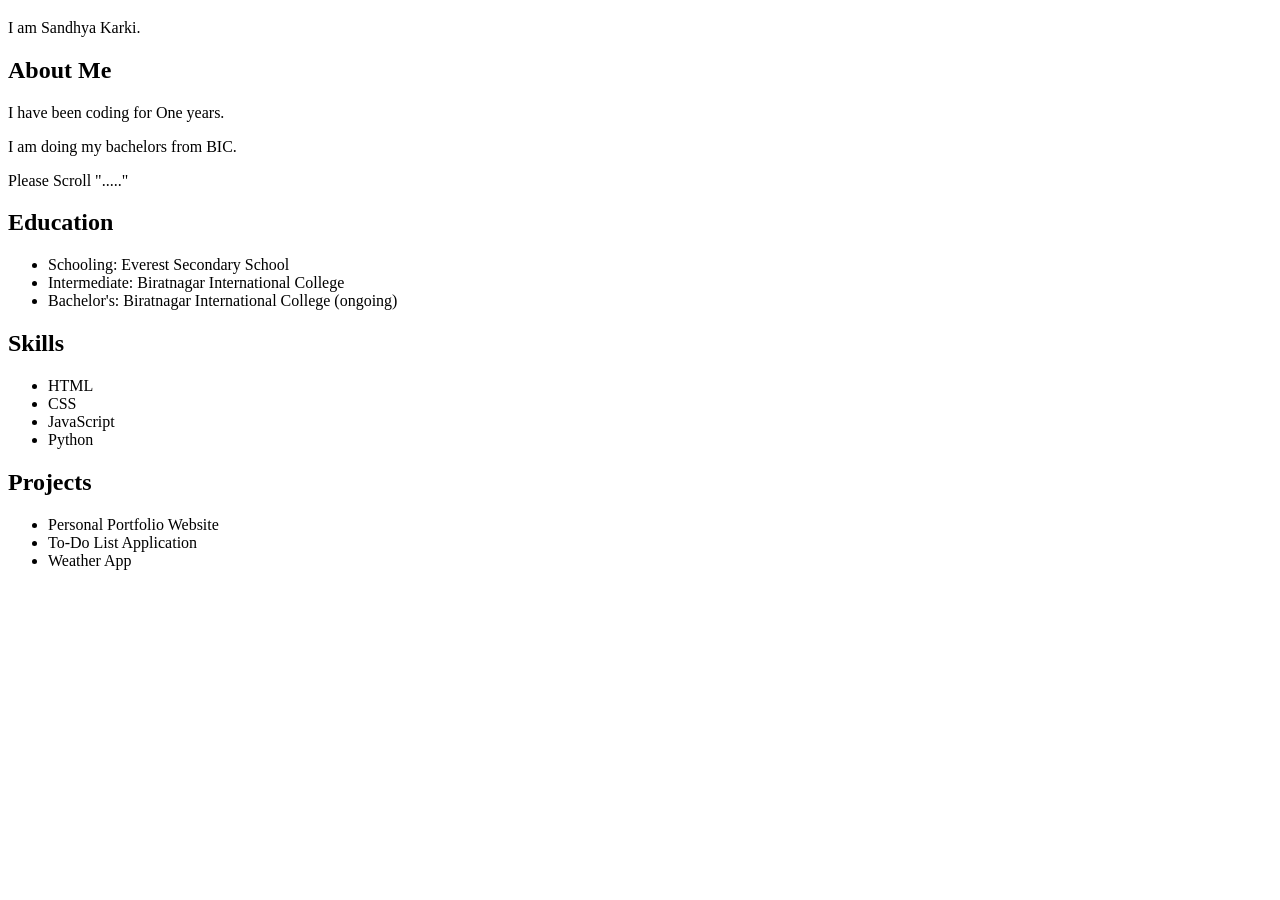
==== index.html @ 981e6aa9 "Css added" ====
<!DOCTYPE html>
<html lang="en">
<head>
    <meta charset="UTF-8">
    <meta name="viewport" content="width=device-width, initial-scale=1.0">
    <title>Document</title>
</head>
<body>
    <header></header>
    <div class ="head">
        <div class="info-head"></div>
            <h3 HELLO,></h3>
            <p>I am Sandhya Karki. </p>

        </div>
        <div class="info-bottom"></div>
    </div>
    <div class="About-me">
        <h2>About Me</h2>
        <p>I have been coding for One years.</p>
        <p>I am doing my bachelors from BIC.</p>
        <p>Please Scroll "....."</p>
        </div>
        <div
    class="education">
                <h2>Education</h2>
                <ul>
                    <li>Schooling: Everest Secondary School</li>
                    <li>Intermediate: Biratnagar International College</li>
                    <li>Bachelor's: Biratnagar International College (ongoing)</li>
                </ul>
                </div>

    <div class="skills"></div>
        <h2>Skills</h2>
        <ul>
            <li>HTML</li>
            <li>CSS</li>
            <li>JavaScript</li>
            <li>Python</li>
        </ul>
        </div>
    <div class="projects">
        <h2>Projects</h2>
        <ul>
            <li>Personal Portfolio Website</li>
            <li>To-Do List Application</li>
            <li>Weather App</li>
        </ul>
    </div>
    <footer></footer>


</body>
</html>
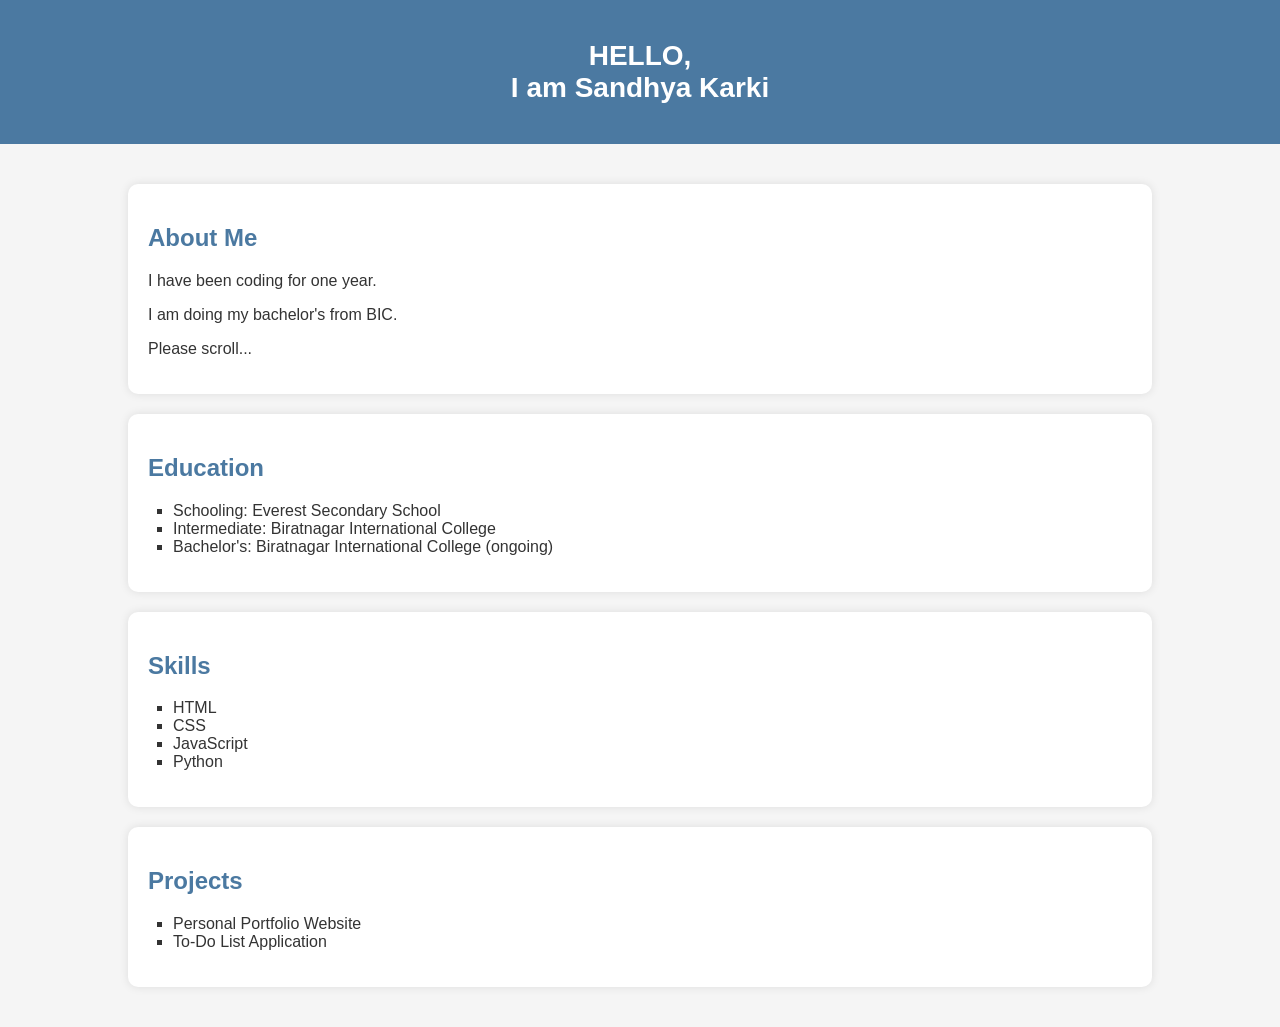
==== commit e11b3992: "done" ====
--- a/index.html
+++ b/index.html
@@ -3,53 +3,49 @@
 <head>
     <meta charset="UTF-8">
     <meta name="viewport" content="width=device-width, initial-scale=1.0">
-    <title>Document</title>
+    <title>Sandhya Karki - Portfolio</title>
+    <link rel="stylesheet" href="style.css">
 </head>
 <body>
-    <header></header>
-    <div class ="head">
-        <div class="info-head"></div>
-            <h3 HELLO,></h3>
-            <p>I am Sandhya Karki. </p>
 
+    <header>
+        HELLO,<br> I am Sandhya Karki
+    </header>
+
+    <section>
+
+        <!-- About Me -->
+        <div class="card">
+            <h2>About Me</h2>
+            <p>I have been coding for one year.</p>
+            <p>I am doing my bachelor's from BIC.</p>
+            <p>Please scroll...</p>
         </div>
-        <div class="info-bottom"></div>
-    </div>
-    <div class="About-me">
-        <h2>About Me</h2>
-        <p>I have been coding for One years.</p>
-        <p>I am doing my bachelors from BIC.</p>
-        <p>Please Scroll "....."</p>
+
+        <!-- Education -->
+        <div class="card">
+            <h2>Education</h2>
+            <ul>
+                <li>Schooling: Everest Secondary School</li>
+                <li>Intermediate: Biratnagar International College</li>
+                <li>Bachelor's: Biratnagar International College (ongoing)</li>
+            </ul>
         </div>
-        <div
-    class="education">
-                <h2>Education</h2>
-                <ul>
-                    <li>Schooling: Everest Secondary School</li>
-                    <li>Intermediate: Biratnagar International College</li>
-                    <li>Bachelor's: Biratnagar International College (ongoing)</li>
-                </ul>
-                </div>
 
-    <div class="skills"></div>
-        <h2>Skills</h2>
-        <ul>
-            <li>HTML</li>
-            <li>CSS</li>
-            <li>JavaScript</li>
-            <li>Python</li>
-        </ul>
+        <!-- Skills -->
+        <div class="card">
+            <h2>Skills</h2>
+            <ul>
+                <li>HTML</li>
+                <li>CSS</li>
+                <li>JavaScript</li>
+                <li>Python</li>
+            </ul>
         </div>
-    <div class="projects">
-        <h2>Projects</h2>
-        <ul>
-            <li>Personal Portfolio Website</li>
-            <li>To-Do List Application</li>
-            <li>Weather App</li>
-        </ul>
-    </div>
-    <footer></footer>
 
-
-</body>
-</html>+        <!-- Projects -->
+        <div class="card">
+            <h2>Projects</h2>
+            <ul>
+                <li>Personal Portfolio Website</li>
+                <li>To-Do List Application</li>
--- a/style.css
+++ b/style.css
@@ -0,0 +1,50 @@
+/* ----- Global Styling ----- */
+body {
+    margin: 0;
+    font-family: Arial, sans-serif;
+    background: #f5f5f5;
+    color: #333;
+}
+
+/* ----- Header ----- */
+header {
+    background: #4b79a1;
+    color: white;
+    padding: 40px;
+    text-align: center;
+    font-size: 28px;
+    font-weight: bold;
+}
+
+/* ----- Section & Cards ----- */
+section {
+    width: 80%;
+    margin: auto;
+    padding: 20px 0;
+}
+
+.card {
+    background: white;
+    padding: 20px;
+    margin: 20px 0;
+    border-radius: 10px;
+    box-shadow: 0px 0px 10px rgba(0,0,0,0.1);
+}
+
+h2 {
+    color: #4b79a1;
+}
+
+ul {
+    list-style-type: square;
+    padding-left: 25px;
+}
+
+/* ----- Footer ----- */
+footer {
+    background: #4b79a1;
+    color: white;
+    text-align: center;
+    padding: 20px;
+    margin-top: 40px;
+}
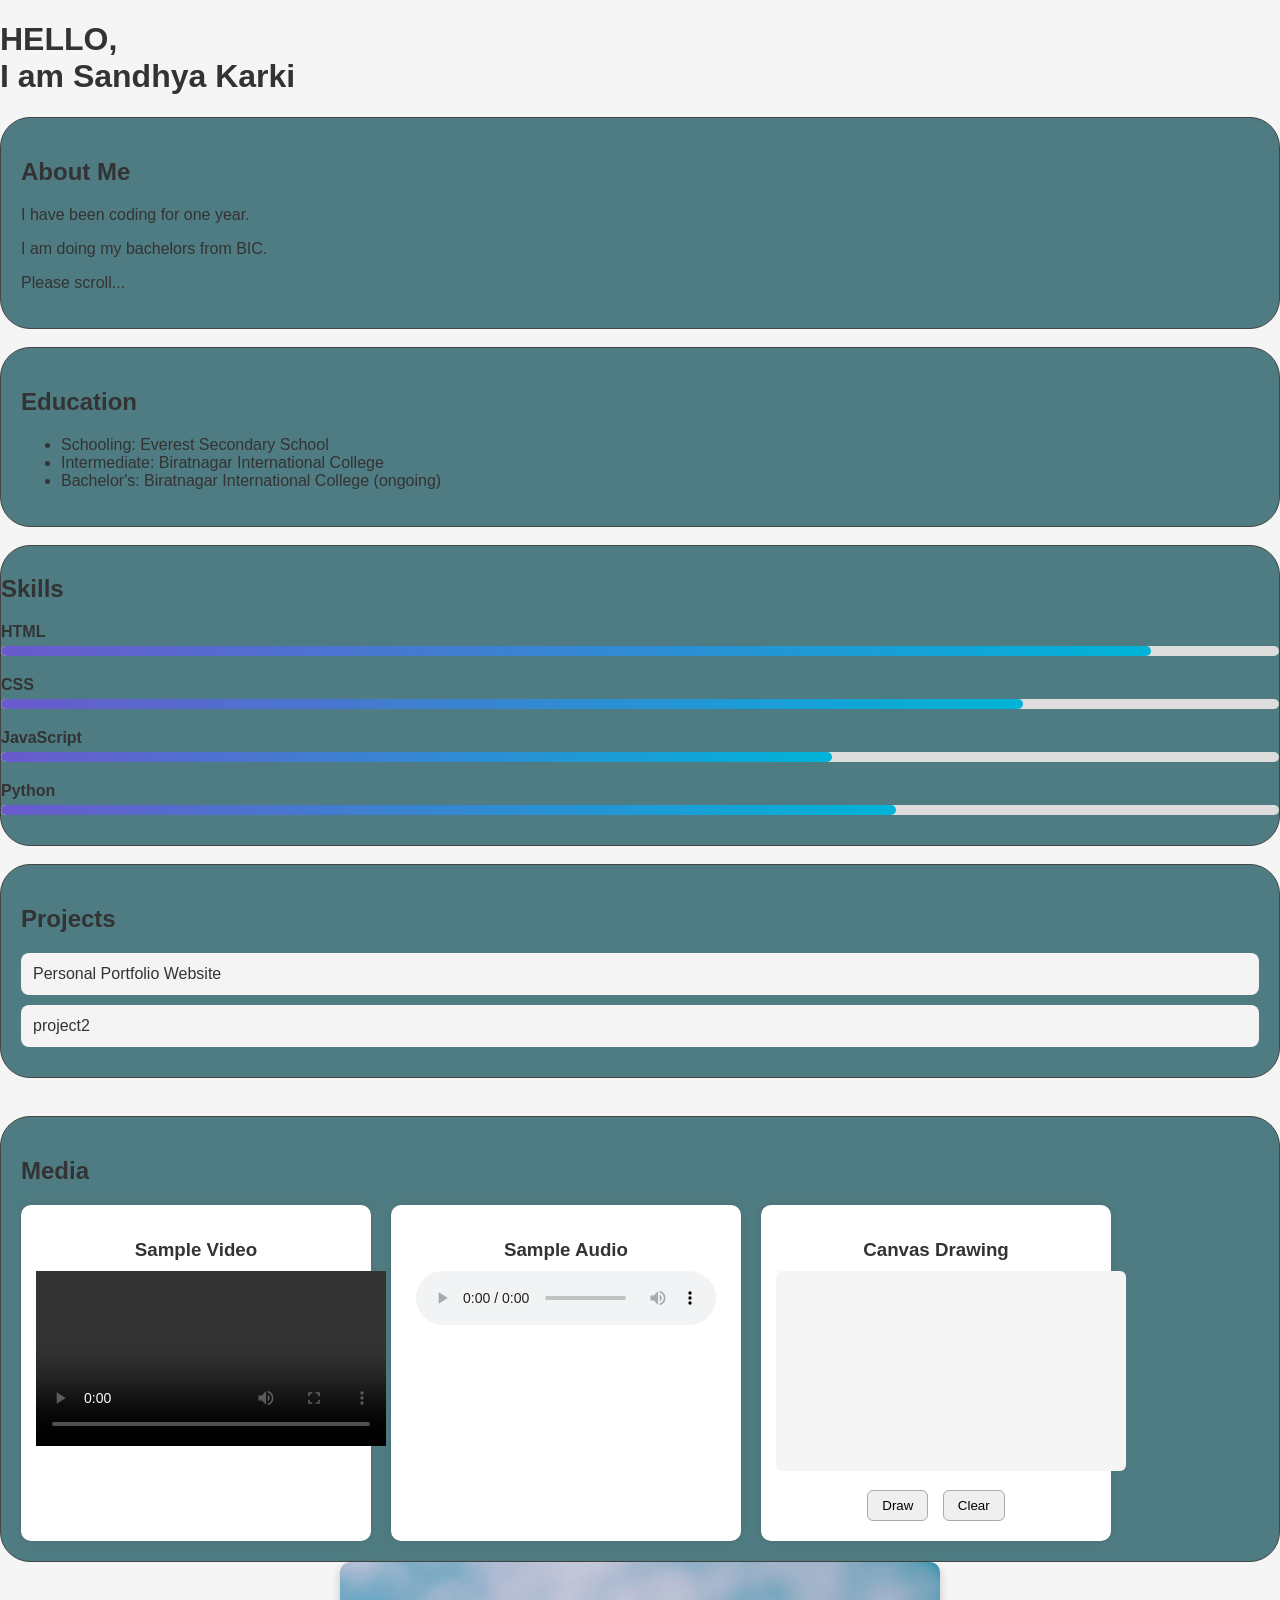
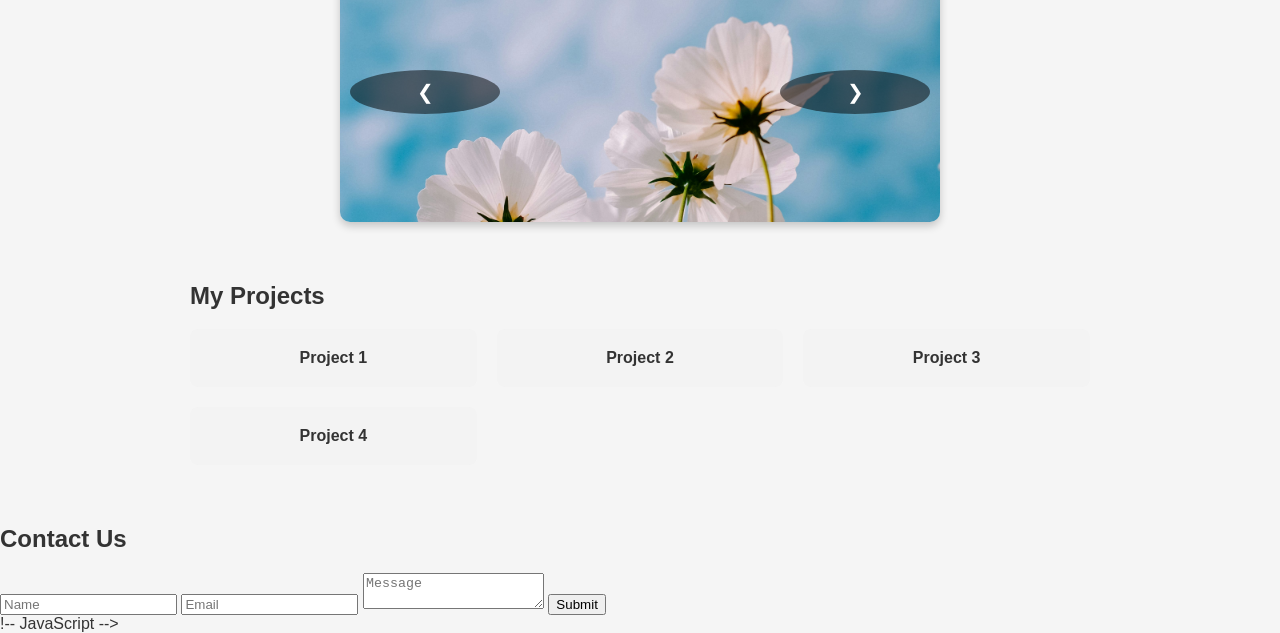
==== commit 6c4148a8: "restructured the folder" ====
--- a/index.html
+++ b/index.html
@@ -1,6 +1,7 @@
 <!DOCTYPE html>
 <html lang="en">
 <head>
+    <link rel="stylesheet" href="index.css">
     <meta charset="UTF-8">
     <meta name="viewport" content="width=device-width, initial-scale=1.0">
     <title>Sandhya Karki - Portfolio</title>
@@ -9,20 +10,24 @@
 <body>
 
     <header>
-        HELLO,<br> I am Sandhya Karki
+       
+<h1><b>HELLO,<br> I am Sandhya Karki</b></h1>
+        
     </header>
 
+    
+
+
     <section>
 
-        <!-- About Me -->
         <div class="card">
             <h2>About Me</h2>
             <p>I have been coding for one year.</p>
-            <p>I am doing my bachelor's from BIC.</p>
+            <p>I am doing my bachelors from BIC.</p>
             <p>Please scroll...</p>
         </div>
-
-        <!-- Education -->
+        <br>
+
         <div class="card">
             <h2>Education</h2>
             <ul>
@@ -31,21 +36,218 @@
                 <li>Bachelor's: Biratnagar International College (ongoing)</li>
             </ul>
         </div>
-
-        <!-- Skills -->
-        <div class="card">
+        <br>
+
+        <!-- ⭐⭐⭐ Skills Section ⭐⭐⭐ -->
+        <div class="card skills-section">
             <h2>Skills</h2>
-            <ul>
-                <li>HTML</li>
-                <li>CSS</li>
-                <li>JavaScript</li>
-                <li>Python</li>
-            </ul>
-        </div>
-
-        <!-- Projects -->
-        <div class="card">
-            <h2>Projects</h2>
-            <ul>
-                <li>Personal Portfolio Website</li>
-                <li>To-Do List Application</li>
+
+            <div class="skill">
+                <span>HTML</span>
+                <div class="skill-bar">
+                    <div class="skill-level" data-skill="90"></div>
+                </div>
+            </div>
+
+            <div class="skill">
+                <span>CSS</span>
+                <div class="skill-bar">
+                    <div class="skill-level" data-skill="80"></div>
+                </div>
+            </div>
+
+            <div class="skill">
+                <span>JavaScript</span>
+                <div class="skill-bar">
+                    <div class="skill-level" data-skill="65"></div>
+                </div>
+            </div>
+
+            <div class="skill">
+                <span>Python</span>
+                <div class="skill-bar">
+                    <div class="skill-level" data-skill="70"></div> 
+                </div>
+            </div>
+        </div>
+        
+
+    </section>
+<br>
+    <!-- ⭐⭐⭐ Projects Section ⭐⭐⭐ -->
+    <div class="card">
+        <h2>Projects</h2>
+
+        <div class="project" data-link="https://karkisandhya2061-boop.github.io/FSD/">
+            Personal Portfolio Website
+        </div>
+
+        <div class="project" data-link="https://your-todo-project-link.com">
+            project2
+        </div>
+    </div>
+    <br>
+
+
+    <!-- ⭐⭐⭐ JavaScript ⭐⭐⭐ -->
+    <script>
+        // Skill bar animation
+        const skillBars = document.querySelectorAll('.skill-level');
+
+        const observer = new IntersectionObserver(entries => {
+            entries.forEach(entry => {
+                if(entry.isIntersecting) {
+                    const value = entry.target.getAttribute('data-skill');
+                    entry.target.style.width = value + '%';
+                }
+            });
+        });
+
+        skillBars.forEach(bar => observer.observe(bar));
+
+
+        // ⭐ Project Click Redirect (THIS WAS MISSING)
+        const projects = document.querySelectorAll('.project');
+
+        projects.forEach(project => {
+            project.addEventListener('click', () => {
+                const link = project.getAttribute('data-link');
+                window.location.href = link;
+            });
+        });
+
+
+        
+    </script>
+    <!-- ⭐⭐⭐ Step 4: Video, Audio & Canvas ⭐⭐⭐ -->
+<div class="card media-section">
+    <h2>Media</h2>
+
+    <div class="media-row">
+
+        <!-- Video -->
+        <div class="media-card">
+            <h3>Sample Video</h3>
+            <video controls width="350">
+                <source src="WhatsApp Video 2025-11-26 at 14.51.58_fa05cc97.mp4" type="video/mp4">
+                Your browser does not support the video tag.
+            </video>
+        </div>
+
+        <!-- Audio -->
+        <div class="media-card">
+            <h3>Sample Audio</h3>
+            <audio controls>
+                <source src="WhatsApp Video 2025-11-26 at 14.51.58_fa05cc97.mp4" type="audio/mpeg">
+                Your browser does not support the audio element.
+            </audio>
+        </div>
+
+        <!-- Canvas -->
+        <div class="media-card">
+            <h3>Canvas Drawing</h3>
+            <canvas id="myCanvas" width="350" height="200"></canvas>
+
+            <div class="canvas-btns">
+                <button id="drawBtn">Draw</button>
+                <button id="clearBtn">Clear</button>
+            </div>
+        </div>
+
+    </div>
+</div>
+
+<section class="slider-container">
+    <div class="slider">
+        <img src="photo-1530092285049-1c42085fd395.jpg" class="slide active">
+        <img src="Luxury-of-the-Day-Flower-Arrangement-Closeup-DodoMarket-delivery-Mauritius.jpg" class="slide">
+        <img src="IMG_2779.webp" class="slide">
+    </div>
+
+    <button id="prev" class="btn">❮</button>
+    <button id="next" class="btn">❯</button>
+</section>
+
+
+</section>
+
+<section class="projects">
+  <h2>My Projects</h2>
+
+  <div class="project-grid">
+    <div class="project-card">Project 1</div>
+    <div class="project-card">Project 2</div>
+    <div class="project-card">Project 3</div>
+    <div class="project-card">Project 4</div>
+  </div>
+</section>
+
+
+<script>
+    const slides = document.querySelectorAll(".slide");
+    const nextBtn = document.getElementById("next");
+    const prevBtn = document.getElementById("prev");
+
+    let index = 0;
+
+    function showSlide(i) {
+        slides.forEach(slide => slide.classList.remove("active"));
+        slides[i].classList.add("active");
+    }
+
+    nextBtn.addEventListener("click", () => {
+        index++;
+        if (index >= slides.length) index = 0;
+        showSlide(index);
+    });
+
+    prevBtn.addEventListener("click", () => {
+        index--;
+        if (index < 0) index = slides.length - 1;
+        showSlide(index);
+    });
+</script>
+
+<button id="back-to-top">⬆️</button>
+
+
+</body>
+</html>
+<pre id="details"></pre>
+
+<script>
+    const toggleBtn = document.getElementById("theme-toggle");
+    toggleBtn.addEventListener("click", () => {
+        document.body.classList.toggle("dark-mode");
+
+        if (document.body.classList.contains("dark-mode")) {
+            toggleBtn.textContent = "☀️ Light Mode";
+        } else {
+            toggleBtn.textContent = "🌙 Dark Mode";
+        }
+    });
+</script>
+</body>
+</html>
+
+
+<h2>Contact Us</h2>
+
+<!-- Contact Form -->
+<form id="contactForm">
+    <input type="text" id="name" placeholder="Name">
+    <input type="email" id="email" placeholder="Email">
+    <textarea id="message" placeholder="Message"></textarea>
+    <button type="submit">Submit</button>
+</form>
+</script>
+!-- JavaScript --> <script> document.addEventListener("DOMContentLoaded", () => { document.getElementById("contactForm").addEventListener("submit", (e) => { e.preventDefault(); const name = document.getElementById("name").value; const email = document.getElementById("email").value; const message = document.getElementById("message").value; if(name && email && message){ localStorage.setItem("contactData", JSON.stringify({name,email,message})); alert("Saved! Redirecting..."); window.location.href = "form-details.html"; } else { alert("Fill all fields"); }
+
+    });
+});
+</script>
+
+
+
+</body>
+</html>
--- a/index.css
+++ b/index.css
@@ -0,0 +1,92 @@
+body {
+   margin: 0;
+    padding: 0;
+    font-family: Arial;
+    background: #B8E3E9;
+    color: black;
+
+}
+.nav {
+    display: flex;
+    justify-content: space-between;
+    padding: 20px;
+    background: #0B2E33;
+    font-size: larger;
+    font-weight: bolder;
+    font-family: 'Times New Roman', Times, serif;
+    color: aliceblue;
+}
+.nav a {
+    margin: 10px;
+    color: #B8E3E9;
+    text-decoration: none;
+}
+.aaa {
+    display: flex;
+    justify-content: space-between;
+    padding: 50px;
+    
+
+}
+.pandu h1 {
+    font-size: 40px;
+    
+}
+
+.int {
+    display: grid;
+    grid-template-columns:repeat(1,2fr);
+    gap: 20px;
+    border-radius: 10px;
+}
+
+
+.card{
+    padding: 20px;
+    border: 1px solid #444;
+    background:#4F7C82;
+    border-radius: 30px;
+}
+
+.footer {
+    display: flex;
+    justify-content: space-between;
+    padding: 40px;
+    background:#4F7C82;
+    color: aliceblue;
+    font-size: large;
+}
+
+
+.footer input, .footer textarea {
+    width: 90%;
+    padding: 13px;
+    margin: 10px;
+  
+    background-color: #B3E0E6;
+}
+
+.btn {
+
+    display: block;
+    width: 150px;
+    padding: 12px;
+    margin: auto;
+    font-size: 20px;
+    color: black;
+    background: #B3E0E6;
+    border: none;
+    border-radius: 8px;
+    cursor: pointer;
+    
+    
+}
+
+
+table {
+    width: 100%;
+    text-align: center;
+    border: 5px solid rgb(0, 0, 0);
+    border-radius: 17px;
+
+}
--- a/style.css
+++ b/style.css
@@ -1,50 +1,299 @@
-/* ----- Global Styling ----- */
+.skills-section {
+    padding: 10px 0;
+}
+
+.skill {
+    margin-bottom: 20px;
+}
+
+.skill span {
+    font-weight: bold;
+}
+
+.skill-bar {
+    width: 100%;
+    height: 10px;
+    background: #ddd;
+    border-radius: 5px;
+    margin-top: 5px;
+    overflow: hidden;
+}
+
+.skill-level {
+    height: 100%;
+    width: 0;
+    background: linear-gradient(90deg, #6a5acd, #00b4d8);
+    border-radius: 5px;
+    transition: width 1.5s ease-in-out;
+}
+
+.project {
+    padding: 12px;
+    margin: 10px 0;
+    background: #f4f4f4;
+    border-radius: 8px;
+    cursor: pointer;
+    transition: 0.3s ease;
+}
+
+.project:hover {
+    background: #ddd;
+    transform: translateX(5px);
+}
+
+/* ⭐ Step 4 Media CSS ⭐ */
+
+.media-section {
+    margin-top: 20px;
+    padding: 20px;
+}
+
+.media-row {
+    display: flex;
+    gap: 20px;
+    flex-wrap: wrap;
+}
+
+.media-card {
+    background: #fff;
+    padding: 15px;
+    border-radius: 10px;
+    width: 320px;
+    box-shadow: 0 0 10px rgba(0,0,0,0.1);
+    text-align: center;
+}
+
+.media-card h3 {
+    margin-bottom: 10px;
+}
+
+canvas {
+    background: #f5f5f5;
+    border-radius: 6px;
+    margin-bottom: 10px;
+}
+
+.canvas-btns button {
+    padding: 7px 14px;
+    margin: 5px;
+    border-radius: 6px;
+    border: 1px solid #aaa;
+    cursor: pointer;
+}
+
+.canvas-btns button:hover {
+    background: #ddd;
+}
+
+.slider-container {
+    position: relative;
+    width: 450px;
+    height: 260px;
+    overflow: hidden;
+    border-radius: 10px;
+    box-shadow: 0 4px 8px rgba(0,0,0,0.2);
+}
+
+.slider {
+    width: 100%;
+    height: 100%;
+    position: relative;
+}
+
+.slide {
+    width: 100%;
+    height: 100%;
+    position: absolute;
+    object-fit: cover;
+    opacity: 0;
+    transition: opacity 0.6s ease;
+}
+
+.slide.active {
+    opacity: 1;
+}
+
+.btn {
+    position: absolute;
+    top: 50%;
+    transform: translateY(-50%);
+    border: none;
+    background: rgba(0,0,0,0.5);
+    color: white;
+    padding: 12px;
+    cursor: pointer;
+    border-radius: 50%;
+    font-size: 18px;
+}
+
+#prev { left: 10px; }
+#next { right: 10px; }
+
+.btn:hover {
+    background: rgba(0,0,0,0.8);
+}
+
+/* 🌙 Dark Mode Styles */
+.dark-mode {
+    background: #1a1a1a;
+    color: #f1f1f1;
+}
+
+/* Cards in dark mode */
+.dark-mode .card {
+    background: #2a2a2a;
+    color: #fff;
+}
+
+/* Header in dark mode */
+.dark-mode header {
+    background: #222;
+    color: #f1f1f1;
+}
+
+/* Skill bar colors in dark mode (optional) */
+.dark-mode .skill-bar {
+    background: #444;
+}
+
+/* Back to Top Button */
+#backToTop {
+    position: fixed;
+    bottom: 20px;
+    right: 20px;
+    padding: 12px 16px;
+    font-size: 18px;
+    border: none;
+    background: #333;
+    color: white;
+    border-radius: 8px;
+    cursor: pointer;
+    display: none; /* Hidden at start */
+    box-shadow: 0 4px 10px rgba(0,0,0,0.3);
+    transition: opacity 0.3s ease;
+}
+
+#backToTop:hover {
+    background: #555;
+}
+
+
+.slider-container {
+    position: relative;
+    width: 100%;
+    max-width: 600px; /* Adjust size */
+    margin: auto;
+    overflow: hidden;
+}
+
+.slider {
+    position: relative;
+    width: 100%;
+    height: 350px; /* Adjust height */
+}
+
+.slide {
+    position: absolute;
+    top: 0;
+    left: 0;
+    width: 100%;
+    height: 100%;
+    object-fit: cover;
+
+    opacity: 0;
+    transition: opacity 0.5s ease-in-out;
+}
+
+.slide.active {
+    opacity: 1;
+}
+
+.btn {
+    position: absolute;
+    top: 50%;
+    transform: translateY(-50%);
+    background: rgba(0,0,0,0.5);
+    color: white;
+    border: none;
+    padding: 10px;
+    cursor: pointer;
+    font-size: 20px;
+}
+
+#prev { left: 10px; }
+#next { right: 10px; }
+
+/* Default Light Theme */
 body {
-    margin: 0;
-    font-family: Arial, sans-serif;
-    background: #f5f5f5;
+    background-color: #f5f5f5;
     color: #333;
-}
-
-/* ----- Header ----- */
-header {
-    background: #4b79a1;
-    color: white;
-    padding: 40px;
-    text-align: center;
-    font-size: 28px;
-    font-weight: bold;
-}
-
-/* ----- Section & Cards ----- */
-section {
-    width: 80%;
-    margin: auto;
-    padding: 20px 0;
-}
-
-.card {
-    background: white;
-    padding: 20px;
-    margin: 20px 0;
-    border-radius: 10px;
-    box-shadow: 0px 0px 10px rgba(0,0,0,0.1);
-}
-
-h2 {
-    color: #4b79a1;
-}
-
-ul {
-    list-style-type: square;
-    padding-left: 25px;
-}
-
-/* ----- Footer ----- */
-footer {
-    background: #4b79a1;
-    color: white;
-    text-align: center;
-    padding: 20px;
-    margin-top: 40px;
-}
+    transition: background-color 0.3s, color 0.3s;
+}
+
+/* Dark Theme */
+body.dark-mode {
+    background-color: #121212;
+    color: #f5f5f5;
+}
+
+/* Optional: Button styling */
+#theme-toggle {
+    position: fixed;
+    top: 20px;
+    right: 20px;
+    padding: 8px 12px;
+    cursor: pointer;
+    border: none;
+    background-color: #333;
+    color: #fff;
+    border-radius: 5px;
+}
+
+body.dark-mode #theme-toggle {
+    background-color: #f5f5f5;
+    color: #333;
+}
+
+#back-to-top {
+    position: fixed;
+    bottom: 30px;
+    right: 30px;
+    display: none; /* Hidden initially */
+    background-color: #333;
+    color: #fff;
+    border: none;
+    padding: 10px 15px;
+    border-radius: 50%;
+    cursor: pointer;
+    font-size: 18px;
+    z-index: 1000;
+    transition: background-color 0.3s;
+}
+
+#back-to-top:hover {
+    background-color: #555;
+}
+
+
+.projects {
+  max-width: 900px;
+  margin: auto;
+  padding: 40px;
+}
+
+/* Grid container */
+.project-grid {
+  display: grid;
+  grid-template-columns: repeat(auto-fit, minmax(250px, 1fr));
+  gap: 20px;
+}
+
+/* Card styling */
+.project-card {
+  background: #f3f3f3;
+  padding: 20px;
+  border-radius: 8px;
+  text-align: center;
+  font-weight: 600;
+}
+
